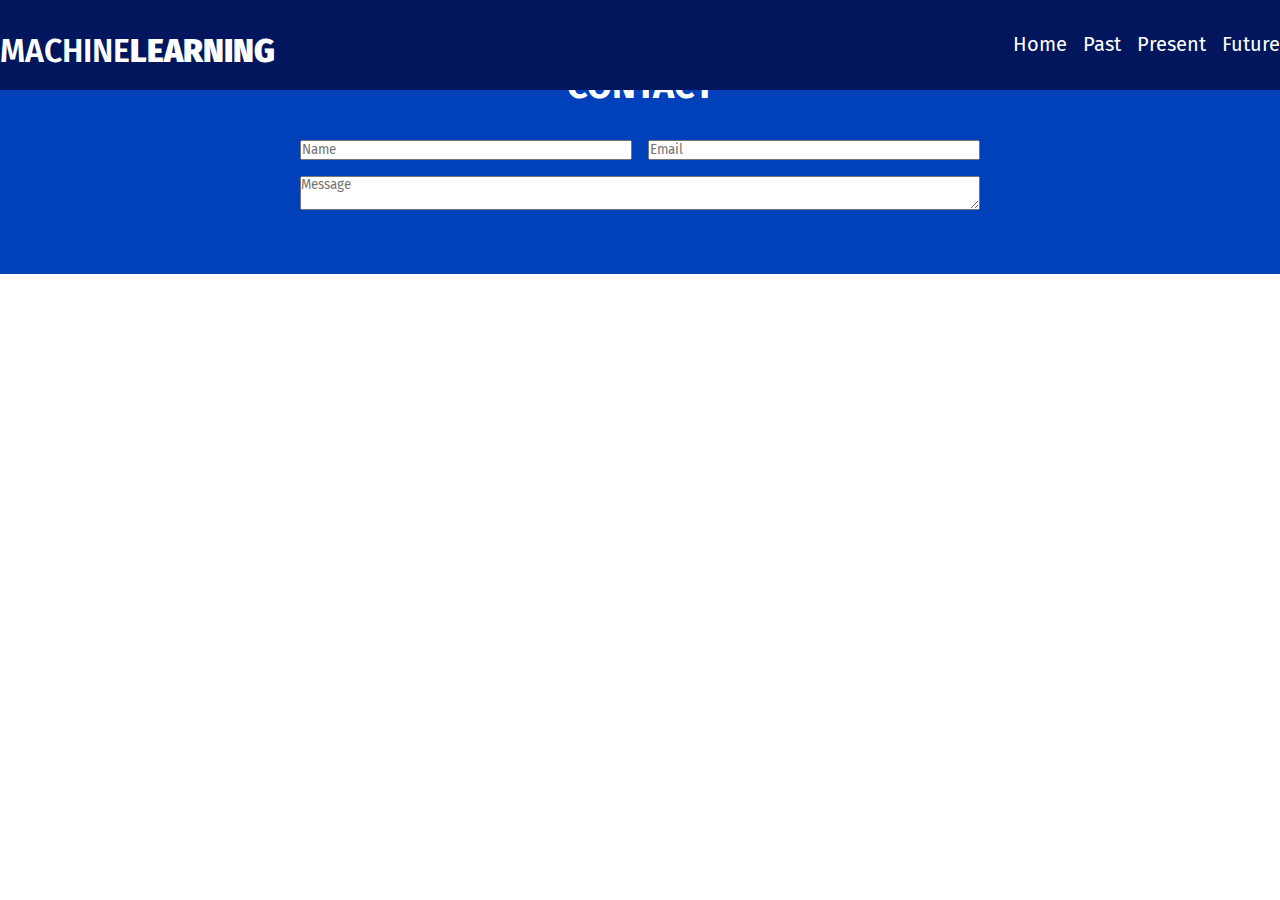
==== future.html @ 501c916c "websites link to eachother now" ====
<!DOCTYPE html>
<html lang="en">
<head>
    <meta charset="UTF-8">
    <meta name="viewport" content="width=device-width, initial-scale=1.0">
    <title>ML Past</title>

    <link rel="preconnect" href="https://fonts.googleapis.com">
    <link rel="preconnect" href="https://fonts.gstatic.com" crossorigin>
    <link href="https://fonts.googleapis.com/css2?family=Fira+Sans:ital,wght@0,400;0,600;0,700;0,900;1,400;1,600;1,700&display=swap" rel="stylesheet">


    <link rel="stylesheet" href="./Assets/css/main.css" >
</head>
<body>
    <header>
        
        <div class="container">
            
            <h2><span>MACHINE</span>LEARNING</h2>
            <nav>
               
                <a href="index.html">Home</a>
                <a href="past.html">Past</a>
                <a href="present.html">Present</a>
                <a href="future.html">Future</a>
                
            </nav>
        </div>
    </header>

<!-- put what you want in here, dont forget to delete this before submiting it-->


    <main>
    <section class="contact" id="contact">
        <div class="container">
            <h2>Contact</h2>

            <form>
                <div class="form-grid">
                    
                        <input type="text" name="name" id="name" placeholder="Name" class="from-element">
                        <input type="email" name="email" id="email" placeholder="Email" class="from-element">
                        <textarea name="message" id="message" placeholder="Message" class="form-area"></textarea>
                    
                </div>
            </form>
        </div>
    </section>
</main>
</body>
</html>
---- Assets/css/main.css ----
*{margin:0;padding:0;box-sizing:boarder-box;font-family:"Fira Sans",sans-serif}body{background-color:#fff}.container{width:100%;max-width:1600px;margin:0 auto;padding-left:128;padding-right:128;width:100%}section h2{text-align:center;margin-bottom:32px;text-transform:uppercase;color:#313131;font-size:36px}.button{display:inline-block;color:#fff;background-color:#0064cf;padding:12px 16px;border-radius:8px;text-decoration:none;text-transform:uppercase;font-weight:700}header{color:#fff;position:fixed;top:0;left:0;right:0;z-index:99;background-color:#01165d}header .container{padding-top:32px;padding-bottom:20px;display:flex;justify-content:space-between;max-width:1600px;margin:0 auto;padding-left:128;padding-right:128}header .container h2{color:inherit;text-transform:uppercase;font-size:32px;font-weight:900}header .container h2 span{font-weight:600}header .container nav{display:grid;grid-gap:16px;grid-template-columns:repeat(4, auto)}header .container nav a{color:inherit;font-size:20px;text-decoration:none}main section.banner{min-height:100vh;display:flex;align-items:center;background-image:url("/images/machineLearningHomepage.webp");background-position:top right;background-size:cover}main section.banner:after{content:"";display:block;position:absolute;top:0;left:0;right:0;bottom:0;z-index:0;background-color:#041c4d;opacity:.8}main section.banner .container{position:relative;z-index:1}main section.banner .container h1{font-size:72px;color:#fff}main section.banner .container h1 span{color:#1324db}main section.banner .container h3{font-size:36px;font-weight:400;margin-bottom:32px;color:#fff}main .projects{padding-top:64px;padding-bottom:64px}main .projects .projects-grid{display:grid;grid-template-columns:repeat(3, 1fr);grid-gap:16px}main .projects .projects-grid .project{background-image:url("/images/eniac.png");border-radius:16px;overflow:hidden;background-size:cover;background-position:center}main .projects .projects-grid .project:nth-child(2){background-image:url("/images/presentML.jpeg")}main .projects .projects-grid .project:nth-child(3){background-image:url("/images/futureComputers.jpg")}main .projects .projects-grid .project .content{opacity:0;color:#fff;padding:16px;background-color:rgba(126,0,0,.8);transition:.4s}main .projects .projects-grid .project .content h3{font-size:32px;margin-bottom:16px}main .projects .projects-grid .project .content p{font-size:18px;margin-bottom:16px}main .projects .projects-grid .project:hover .content{opacity:1}main .projects .center{text-align:center}main .contact{background-color:#0040b8}main .contact .container{padding-top:64PX;padding-bottom:64PX}main .contact .container h2{color:#fff}main .contact .container form{display:block;margin:0 auto;max-width:680px}main .contact .container form .form-grid{display:grid;grid-gap:16px;grid-template-columns:repeat(2, 1fr)}main .contact .container form .form-grid .form-area{grid-column:span 2}/*# sourceMappingURL=main.css.map */
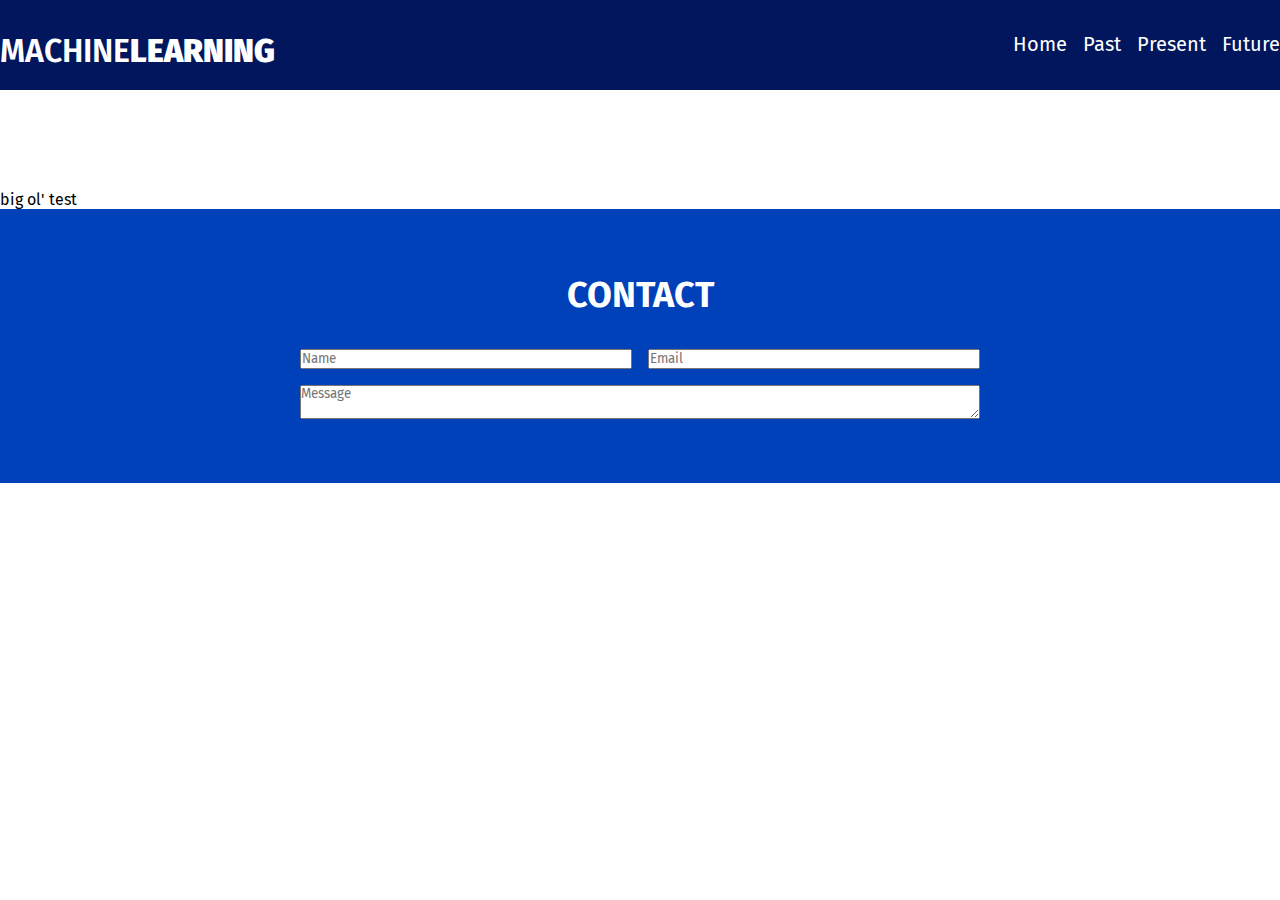
==== commit caf8ba9a: "Update future.html" ====
--- a/future.html
+++ b/future.html
@@ -30,8 +30,8 @@
     </header>
 
 <!-- put what you want in here, dont forget to delete this before submiting it-->
-
-
+<br><br><br><br><br><br><br><br><br><br>
+<p>big ol' test</p>
     <main>
     <section class="contact" id="contact">
         <div class="container">
@@ -50,4 +50,4 @@
     </section>
 </main>
 </body>
-</html>+</html>
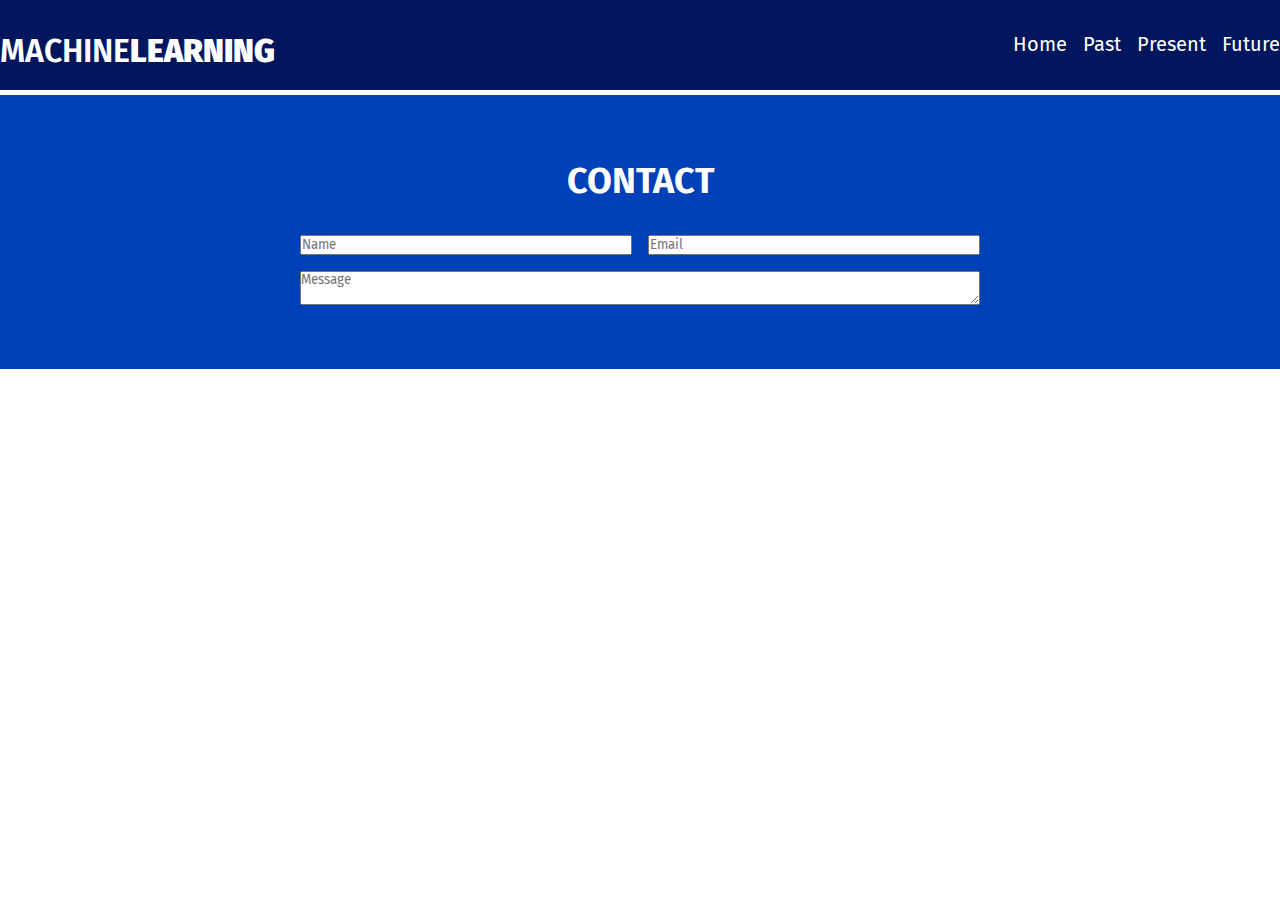
==== commit 0278f312: "making space at the top" ====
--- a/future.html
+++ b/future.html
@@ -29,9 +29,9 @@
         </div>
     </header>
 
-<!-- put what you want in here, dont forget to delete this before submiting it-->
-<br><br><br><br><br><br><br><br><br><br>
-<p>big ol' test</p>
+<!-- put what you want in here, dont forget to delete this before submiting it--><br><br><br><br><br>
+
+
     <main>
     <section class="contact" id="contact">
         <div class="container">
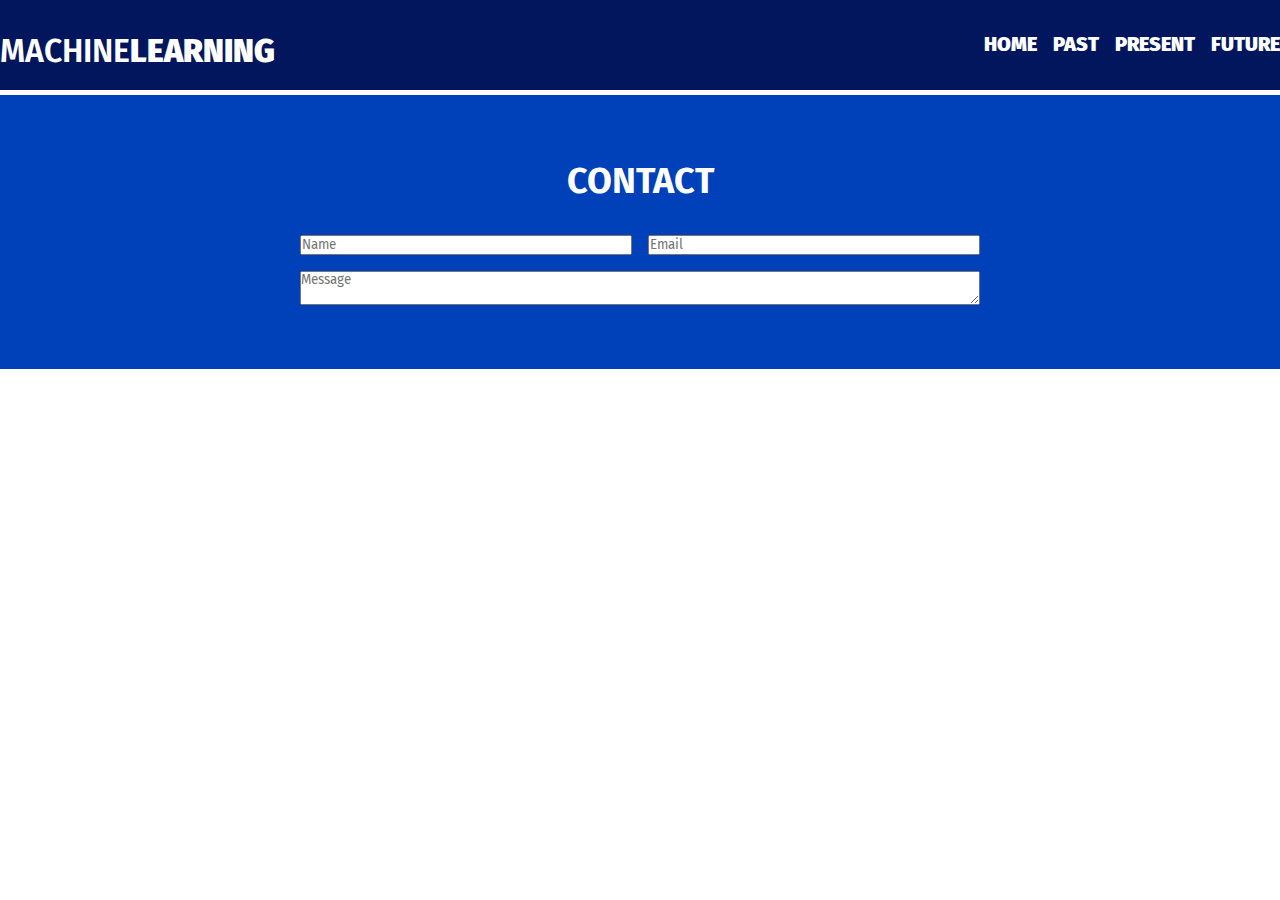
==== commit b65d49de: "made thle logo take you home" ====
--- a/future.html
+++ b/future.html
@@ -1,5 +1,6 @@
 <!DOCTYPE html>
 <html lang="en">
+
 <head>
     <meta charset="UTF-8">
     <meta name="viewport" content="width=device-width, initial-scale=1.0">
@@ -7,47 +8,51 @@
 
     <link rel="preconnect" href="https://fonts.googleapis.com">
     <link rel="preconnect" href="https://fonts.gstatic.com" crossorigin>
-    <link href="https://fonts.googleapis.com/css2?family=Fira+Sans:ital,wght@0,400;0,600;0,700;0,900;1,400;1,600;1,700&display=swap" rel="stylesheet">
+    <link
+        href="https://fonts.googleapis.com/css2?family=Fira+Sans:ital,wght@0,400;0,600;0,700;0,900;1,400;1,600;1,700&display=swap"
+        rel="stylesheet">
 
 
-    <link rel="stylesheet" href="./Assets/css/main.css" >
+    <link rel="stylesheet" href="./Assets/css/main.css">
 </head>
+
 <body>
     <header>
-        
+
         <div class="container">
-            
-            <h2><span>MACHINE</span>LEARNING</h2>
+
+            <a href="index.html"><span>MACHINE</span>LEARNING</a>
             <nav>
-               
+
                 <a href="index.html">Home</a>
                 <a href="past.html">Past</a>
                 <a href="present.html">Present</a>
                 <a href="future.html">Future</a>
-                
+
             </nav>
         </div>
     </header>
 
-<!-- put what you want in here, dont forget to delete this before submiting it--><br><br><br><br><br>
+    <!-- put what you want in here, dont forget to delete this before submiting it--><br><br><br><br><br>
 
 
     <main>
-    <section class="contact" id="contact">
-        <div class="container">
-            <h2>Contact</h2>
+        <section class="contact" id="contact">
+            <div class="container">
+                <h2>Contact</h2>
 
-            <form>
-                <div class="form-grid">
-                    
+                <form>
+                    <div class="form-grid">
+
                         <input type="text" name="name" id="name" placeholder="Name" class="from-element">
                         <input type="email" name="email" id="email" placeholder="Email" class="from-element">
                         <textarea name="message" id="message" placeholder="Message" class="form-area"></textarea>
-                    
-                </div>
-            </form>
-        </div>
-    </section>
-</main>
+
+                    </div>
+                </form>
+            </div>
+        </section>
+    </main>
 </body>
-</html>
+
+</html>--- a/Assets/css/main.css
+++ b/Assets/css/main.css
@@ -1 +1 @@
-*{margin:0;padding:0;box-sizing:boarder-box;font-family:"Fira Sans",sans-serif}body{background-color:#fff}.container{width:100%;max-width:1600px;margin:0 auto;padding-left:128;padding-right:128;width:100%}section h2{text-align:center;margin-bottom:32px;text-transform:uppercase;color:#313131;font-size:36px}.button{display:inline-block;color:#fff;background-color:#0064cf;padding:12px 16px;border-radius:8px;text-decoration:none;text-transform:uppercase;font-weight:700}header{color:#fff;position:fixed;top:0;left:0;right:0;z-index:99;background-color:#01165d}header .container{padding-top:32px;padding-bottom:20px;display:flex;justify-content:space-between;max-width:1600px;margin:0 auto;padding-left:128;padding-right:128}header .container h2{color:inherit;text-transform:uppercase;font-size:32px;font-weight:900}header .container h2 span{font-weight:600}header .container nav{display:grid;grid-gap:16px;grid-template-columns:repeat(4, auto)}header .container nav a{color:inherit;font-size:20px;text-decoration:none}main section.banner{min-height:100vh;display:flex;align-items:center;background-image:url("/images/machineLearningHomepage.webp");background-position:top right;background-size:cover}main section.banner:after{content:"";display:block;position:absolute;top:0;left:0;right:0;bottom:0;z-index:0;background-color:#041c4d;opacity:.8}main section.banner .container{position:relative;z-index:1}main section.banner .container h1{font-size:72px;color:#fff}main section.banner .container h1 span{color:#1324db}main section.banner .container h3{font-size:36px;font-weight:400;margin-bottom:32px;color:#fff}main .projects{padding-top:64px;padding-bottom:64px}main .projects .projects-grid{display:grid;grid-template-columns:repeat(3, 1fr);grid-gap:16px}main .projects .projects-grid .project{background-image:url("/images/eniac.png");border-radius:16px;overflow:hidden;background-size:cover;background-position:center}main .projects .projects-grid .project:nth-child(2){background-image:url("/images/presentML.jpeg")}main .projects .projects-grid .project:nth-child(3){background-image:url("/images/futureComputers.jpg")}main .projects .projects-grid .project .content{opacity:0;color:#fff;padding:16px;background-color:rgba(126,0,0,.8);transition:.4s}main .projects .projects-grid .project .content h3{font-size:32px;margin-bottom:16px}main .projects .projects-grid .project .content p{font-size:18px;margin-bottom:16px}main .projects .projects-grid .project:hover .content{opacity:1}main .projects .center{text-align:center}main .contact{background-color:#0040b8}main .contact .container{padding-top:64PX;padding-bottom:64PX}main .contact .container h2{color:#fff}main .contact .container form{display:block;margin:0 auto;max-width:680px}main .contact .container form .form-grid{display:grid;grid-gap:16px;grid-template-columns:repeat(2, 1fr)}main .contact .container form .form-grid .form-area{grid-column:span 2}/*# sourceMappingURL=main.css.map */+*{margin:0;padding:0;box-sizing:boarder-box;font-family:"Fira Sans",sans-serif}body{background-color:#fff}.container{width:100%;max-width:1600px;margin:0 auto;padding-left:128;padding-right:128;width:100%}section h2{text-align:center;margin-bottom:32px;text-transform:uppercase;color:#313131;font-size:36px}.button{display:inline-block;color:#fff;background-color:#0064cf;padding:12px 16px;border-radius:8px;text-decoration:none;text-transform:uppercase;font-weight:700}header{color:#fff;position:fixed;top:0;left:0;right:0;z-index:99;background-color:#01165d}header .container{padding-top:32px;padding-bottom:20px;display:flex;justify-content:space-between;max-width:1600px;margin:0 auto;padding-left:128;padding-right:128}header .container a{color:inherit;text-transform:uppercase;font-size:32px;font-weight:900;text-decoration:none}header .container a span{font-weight:600}header .container nav{display:grid;grid-gap:16px;grid-template-columns:repeat(4, auto)}header .container nav a{color:inherit;font-size:20px;text-decoration:none}main section.banner{min-height:100vh;display:flex;align-items:center;background-image:url("../../images/test.gif");background-position:top left;background-size:cover}main section.banner:after{content:"";display:block;position:absolute;top:0;left:0;right:0;bottom:0;z-index:0;background-color:#041c4d;opacity:.7}main section.banner .container{position:relative;z-index:1}main section.banner .container h1{font-size:72px;color:#fff}main section.banner .container h1 span{color:#1324db}main section.banner .container h3{font-size:36px;font-weight:400;margin-bottom:32px;color:#fff}main .projects{padding-top:64px;padding-bottom:64px}main .projects .projects-grid{display:grid;grid-template-columns:repeat(3, 1fr);grid-gap:16px}main .projects .projects-grid .project{background-image:url("../../images/eniac.png");border-radius:16px;overflow:hidden;background-size:cover;background-position:center}main .projects .projects-grid .project:nth-child(2){background-image:url("../../images/presentML.jpeg")}main .projects .projects-grid .project:nth-child(3){background-image:url("../../images/futureComputers.jpg")}main .projects .projects-grid .project .content{opacity:0;color:#fff;padding:16px;background-color:rgba(126,0,0,.8);transition:.4s}main .projects .projects-grid .project .content h3{font-size:32px;margin-bottom:16px}main .projects .projects-grid .project .content p{font-size:18px;margin-bottom:16px}main .projects .projects-grid .project:hover .content{opacity:1}main .projects .center{text-align:center}main .contact{background-color:#0040b8}main .contact .container{padding-top:64PX;padding-bottom:64PX}main .contact .container h2{color:#fff}main .contact .container form{display:block;margin:0 auto;max-width:680px}main .contact .container form .form-grid{display:grid;grid-gap:16px;grid-template-columns:repeat(2, 1fr)}main .contact .container form .form-grid .form-area{grid-column:span 2}/*# sourceMappingURL=main.css.map */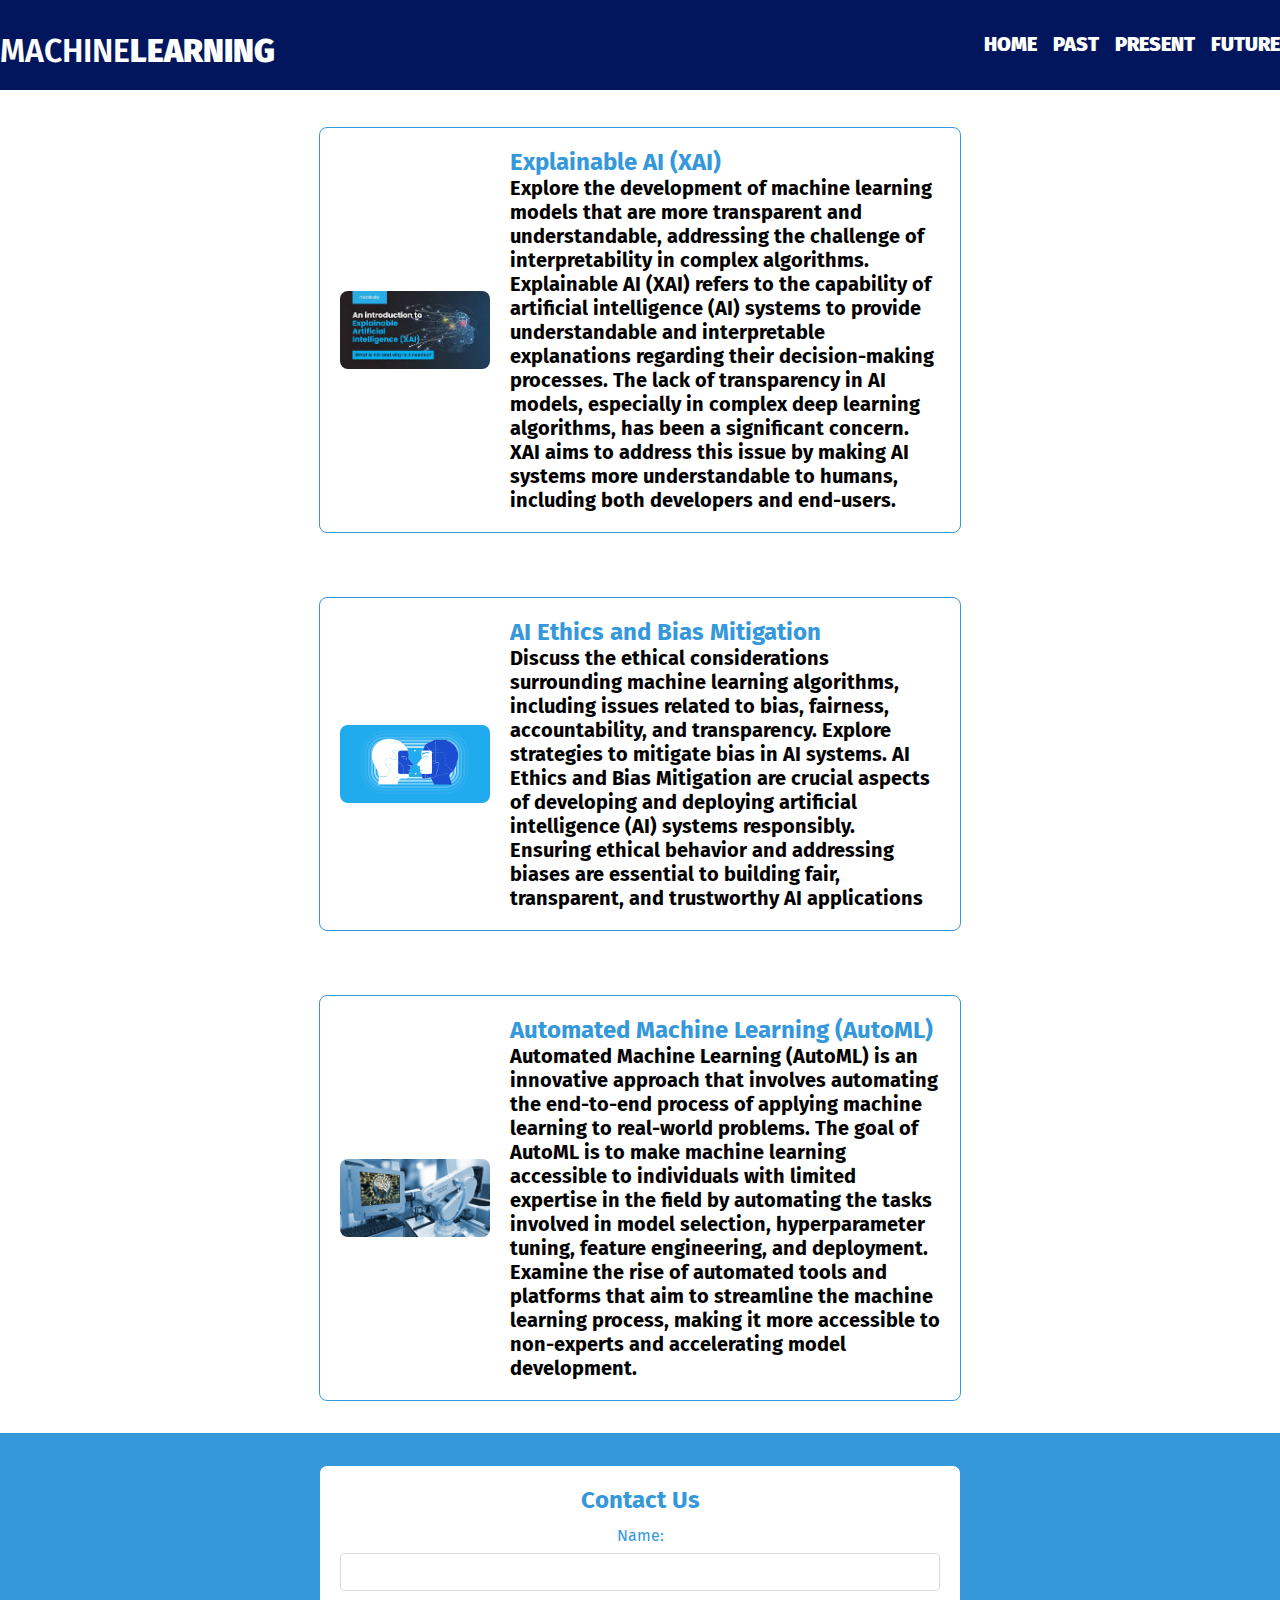
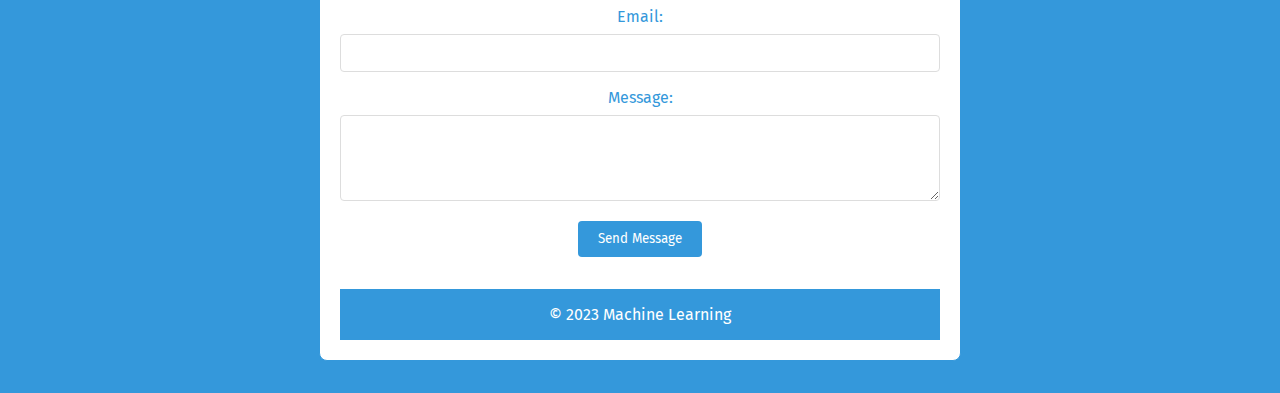
==== commit e80c3396: "hopefuly final version" ====
--- a/future.html
+++ b/future.html
@@ -11,12 +11,15 @@
     <link
         href="https://fonts.googleapis.com/css2?family=Fira+Sans:ital,wght@0,400;0,600;0,700;0,900;1,400;1,600;1,700&display=swap"
         rel="stylesheet">
+   
 
 
     <link rel="stylesheet" href="./Assets/css/main.css">
+    <link rel="icon" type="image/x-icon" href="images/MLlogo.png">
+
 </head>
 
-<body>
+<body> string massageText
     <header>
 
         <div class="container">
@@ -36,23 +39,69 @@
     <!-- put what you want in here, dont forget to delete this before submiting it--><br><br><br><br><br>
 
 
-    <main>
-        <section class="contact" id="contact">
-            <div class="container">
-                <h2>Contact</h2>
+    <future>
+        
+    
+        <div class="section-container" id="about">
+            <div class="section-box">
+                <img src="images/Explain-Ai-pic.jpeg" alt="XAI Image">
+                <div>
+                    <h2>Explainable AI (XAI)</h2>
+                    <p>Explore the development of machine learning models that are more transparent and understandable, addressing the challenge of interpretability in complex algorithms.
+                        Explainable AI (XAI) refers to the capability of artificial intelligence (AI) systems to provide understandable and interpretable explanations regarding their decision-making processes. The lack of transparency in AI models, especially in complex deep learning algorithms, has been a significant concern. XAI aims to address this issue by making AI systems more understandable to humans, including both developers and end-users.
+                    </p>
+                </div>
+            </div>
+        </div>
+    
+        <div class="section-container" id="applications">
+            <div class="section-box">
+                <img src="images/ai mitigate pic.png" alt="AI Ethics Image">
+                <div>
+                    <h2>AI Ethics and Bias Mitigation</h2>
+                    <p>Discuss the ethical considerations surrounding machine learning algorithms, including issues related to bias, fairness, accountability, and transparency. Explore strategies to mitigate bias in AI systems.
+                        AI Ethics and Bias Mitigation are crucial aspects of developing and deploying artificial intelligence (AI) systems responsibly. Ensuring ethical behavior and addressing biases are essential to building fair, transparent, and trustworthy AI applications
+                    </p>
+                </div>
+            </div>
+        </div>
+    
+        <div class="section-container" id="research">
+            <div class="section-box">
+                <img src="images/automl-scaled pic.jpg" alt="AutoML Image">
+                <div>
+                    <h2>Automated Machine Learning (AutoML)</h2>
+                    <p>
+                        Automated Machine Learning (AutoML) is an innovative approach that involves automating the end-to-end process of applying machine learning to real-world problems. The goal of AutoML is to make machine learning accessible to individuals with limited expertise in the field by automating the tasks involved in model selection, hyperparameter tuning, feature engineering, and deployment.
+                        Examine the rise of automated tools and platforms that aim to streamline the machine learning process, making it more accessible to non-experts and accelerating model development.</p>
+                </div>
+            </div>
+        </div>
+    </future>
 
-                <form>
-                    <div class="form-grid">
-
-                        <input type="text" name="name" id="name" placeholder="Name" class="from-element">
-                        <input type="email" name="email" id="email" placeholder="Email" class="from-element">
-                        <textarea name="message" id="message" placeholder="Message" class="form-area"></textarea>
-
-                    </div>
+    <future>
+        <div class="contact-container" id="contact">
+            <div class="contact-box">
+                <h2>Contact Us</h2>
+                <form class="contact-form">
+                    <label for="name">Name:</label>
+                    <input type="text" id="name" name="name" required>
+    
+                    <label for="email">Email:</label>
+                    <input type="email" id="email" name="email" required>
+    
+                    <label for="message">Message:</label>
+                    <textarea id="message" name="message" rows="4" required></textarea>
+    
+                    <button type="submit">Send Message</button>
                 </form>
+    
+                <footer>
+                    &copy; 2023 Machine Learning
+                </footer>
             </div>
-        </section>
-    </main>
+        </div>
+    </future>
 </body>
 
 </html>--- a/Assets/css/main.css
+++ b/Assets/css/main.css
@@ -1 +1 @@
-*{margin:0;padding:0;box-sizing:boarder-box;font-family:"Fira Sans",sans-serif}body{background-color:#fff}.container{width:100%;max-width:1600px;margin:0 auto;padding-left:128;padding-right:128;width:100%}section h2{text-align:center;margin-bottom:32px;text-transform:uppercase;color:#313131;font-size:36px}.button{display:inline-block;color:#fff;background-color:#0064cf;padding:12px 16px;border-radius:8px;text-decoration:none;text-transform:uppercase;font-weight:700}header{color:#fff;position:fixed;top:0;left:0;right:0;z-index:99;background-color:#01165d}header .container{padding-top:32px;padding-bottom:20px;display:flex;justify-content:space-between;max-width:1600px;margin:0 auto;padding-left:128;padding-right:128}header .container a{color:inherit;text-transform:uppercase;font-size:32px;font-weight:900;text-decoration:none}header .container a span{font-weight:600}header .container nav{display:grid;grid-gap:16px;grid-template-columns:repeat(4, auto)}header .container nav a{color:inherit;font-size:20px;text-decoration:none}main section.banner{min-height:100vh;display:flex;align-items:center;background-image:url("../../images/test.gif");background-position:top left;background-size:cover}main section.banner:after{content:"";display:block;position:absolute;top:0;left:0;right:0;bottom:0;z-index:0;background-color:#041c4d;opacity:.7}main section.banner .container{position:relative;z-index:1}main section.banner .container h1{font-size:72px;color:#fff}main section.banner .container h1 span{color:#1324db}main section.banner .container h3{font-size:36px;font-weight:400;margin-bottom:32px;color:#fff}main .projects{padding-top:64px;padding-bottom:64px}main .projects .projects-grid{display:grid;grid-template-columns:repeat(3, 1fr);grid-gap:16px}main .projects .projects-grid .project{background-image:url("../../images/eniac.png");border-radius:16px;overflow:hidden;background-size:cover;background-position:center}main .projects .projects-grid .project:nth-child(2){background-image:url("../../images/presentML.jpeg")}main .projects .projects-grid .project:nth-child(3){background-image:url("../../images/futureComputers.jpg")}main .projects .projects-grid .project .content{opacity:0;color:#fff;padding:16px;background-color:rgba(126,0,0,.8);transition:.4s}main .projects .projects-grid .project .content h3{font-size:32px;margin-bottom:16px}main .projects .projects-grid .project .content p{font-size:18px;margin-bottom:16px}main .projects .projects-grid .project:hover .content{opacity:1}main .projects .center{text-align:center}main .contact{background-color:#0040b8}main .contact .container{padding-top:64PX;padding-bottom:64PX}main .contact .container h2{color:#fff}main .contact .container form{display:block;margin:0 auto;max-width:680px}main .contact .container form .form-grid{display:grid;grid-gap:16px;grid-template-columns:repeat(2, 1fr)}main .contact .container form .form-grid .form-area{grid-column:span 2}/*# sourceMappingURL=main.css.map */+*{margin:0;padding:0;box-sizing:boarder-box;font-family:"Fira Sans",sans-serif}body{background-color:#fff}.container{width:100%;max-width:1600px;margin:0 auto;padding-left:128;padding-right:128;width:100%}section h2{text-align:center;margin-bottom:32px;text-transform:uppercase;color:#313131;font-size:36px}.button{display:inline-block;color:#fff;background-color:#0064cf;padding:12px 16px;border-radius:8px;text-decoration:none;text-transform:uppercase;font-weight:700}header{color:#fff;position:fixed;top:0;left:0;right:0;z-index:99;background-color:#01165d}header .container{padding-top:32px;padding-bottom:20px;display:flex;justify-content:space-between;max-width:1600px;margin:0 auto;padding-left:128;padding-right:128}header .container a{color:inherit;text-transform:uppercase;font-size:32px;font-weight:900;text-decoration:none}header .container a span{font-weight:600}header .container nav{display:grid;grid-gap:16px;grid-template-columns:repeat(4, auto)}header .container nav a{color:inherit;font-size:20px;text-decoration:none}main section.banner{min-height:100vh;display:flex;align-items:center;background-image:url("../../images/test.gif");background-position:top left;background-size:cover}main section.banner:after{content:"";display:block;position:absolute;top:0;left:0;right:0;bottom:0;z-index:0;background-color:#041c4d;opacity:.7}main section.banner .container{position:relative;z-index:1}main section.banner .container h1{font-size:72px;color:#fff}main section.banner .container h1 span{color:#1324db}main section.banner .container h3{font-size:36px;font-weight:400;margin-bottom:32px;color:#fff}main .projects{padding-top:64px;padding-bottom:64px}main .projects .projects-grid{display:grid;grid-template-columns:repeat(3, 1fr);grid-gap:16px}main .projects .projects-grid .project{background-image:url("../../images/eniac.png");border-radius:16px;overflow:hidden;background-size:cover;background-position:center}main .projects .projects-grid .project:nth-child(2){background-image:url("../../images/presentML.jpeg")}main .projects .projects-grid .project:nth-child(3){background-image:url("../../images/futureComputers.jpg")}main .projects .projects-grid .project .content{opacity:0;color:#fff;padding:16px;background-color:rgba(126,0,0,.8);transition:.4s}main .projects .projects-grid .project .content h3{font-size:32px;margin-bottom:16px}main .projects .projects-grid .project .content p{font-size:18px;margin-bottom:16px}main .projects .projects-grid .project:hover .content{opacity:1}main .projects .center{text-align:center}main .contact{background-color:#0040b8}main .contact .container{padding-top:64PX;padding-bottom:64PX}main .contact .container h2{color:#fff}main .contact .container form{display:block;margin:0 auto;max-width:680px}main .contact .container form .form-grid{display:grid;grid-gap:16px;grid-template-columns:repeat(2, 1fr)}main .contact .container form .form-grid .form-area{grid-column:span 2}past body{font-family:"Arial",sans-serif;margin:0;padding:0;background-color:#f0f0f0}past header-image{text-align:center;position:relative}past img.background-image{display:block;margin-left:auto;margin-right:auto;width:40%}past img.second-image{display:block;margin-left:auto;margin-right:auto;width:40%}past h1{position:absolute;top:50%;left:50%;transform:translate(-50%, -50%);color:#fff}past nav{background-color:#333;padding:10px 0;text-align:center}past ul{list-style:none;margin:0;padding:0}past li{display:inline-block;margin-right:20px}past a{text-decoration:none;color:#fff;padding:10px 20px;border-radius:5px;background-color:#555;transition:background-color .3s ease}past a:hover{background-color:#777}past .content{max-width:800px;margin:20px auto;background-color:#fff;border-radius:8px;box-shadow:0 0 10px rgba(0,0,0,.1);overflow:hidden}past .sub-section{display:flex;align-items:center;padding:20px;border-bottom:1px solid #ddd}past img{width:150px;margin-right:20px}past .text{flex:1}past h2{color:#333}past footer{text-align:center;padding:10px;background-color:#333;color:#fff}future body{font-family:"Arial",sans-serif;margin:0;padding:0;background-color:#f4f4f4;color:#333;display:flex;flex-direction:column;min-height:100vh}future header{background-color:#3498db;color:#fff;padding:1em;text-align:center}future .section-container{display:flex;justify-content:center;align-items:center;padding:2em}future .section-box{display:block;background-color:#fff;border:1px solid #3498db;border-radius:8px;padding:20px;max-width:600px;width:100%;display:flex;align-items:center;text-align:left}future .section-box img{width:25%;height:auto;margin-right:20px;border-radius:8px}future h2{color:#3498db}future footer{background-color:#3498db;color:#fff;text-align:center;padding:1em;margin-top:2em}future a{color:#3498db;text-decoration:none;transition:color .3s ease-in-out}future a:hover{color:#217dbb}future .contact-container{background-color:#3498db;color:#fff;text-align:center;padding:2em}future .contact-box{margin:auto;width:50%;padding:10px;background-color:#fff;border:1px solid #3498db;border-radius:8px;padding:20px;max-width:600px;width:100%;align-items:center}future .contact-box h2{padding-bottom:12px}future .contact-form label{display:block;margin-bottom:8px;color:#3498db}future .contact-form input,future .contact-form textarea{width:100%;padding:10px;margin-bottom:16px;border:1px solid #ddd;border-radius:4px;box-sizing:border-box}future .contact-form button{background-color:#3498db;color:#fff;padding:10px 20px;border:none;border-radius:4px;cursor:pointer}future .contact-form button:hover{background-color:#217dbb}future p{font-weight:bold;font-size:20px}/*# sourceMappingURL=main.css.map */